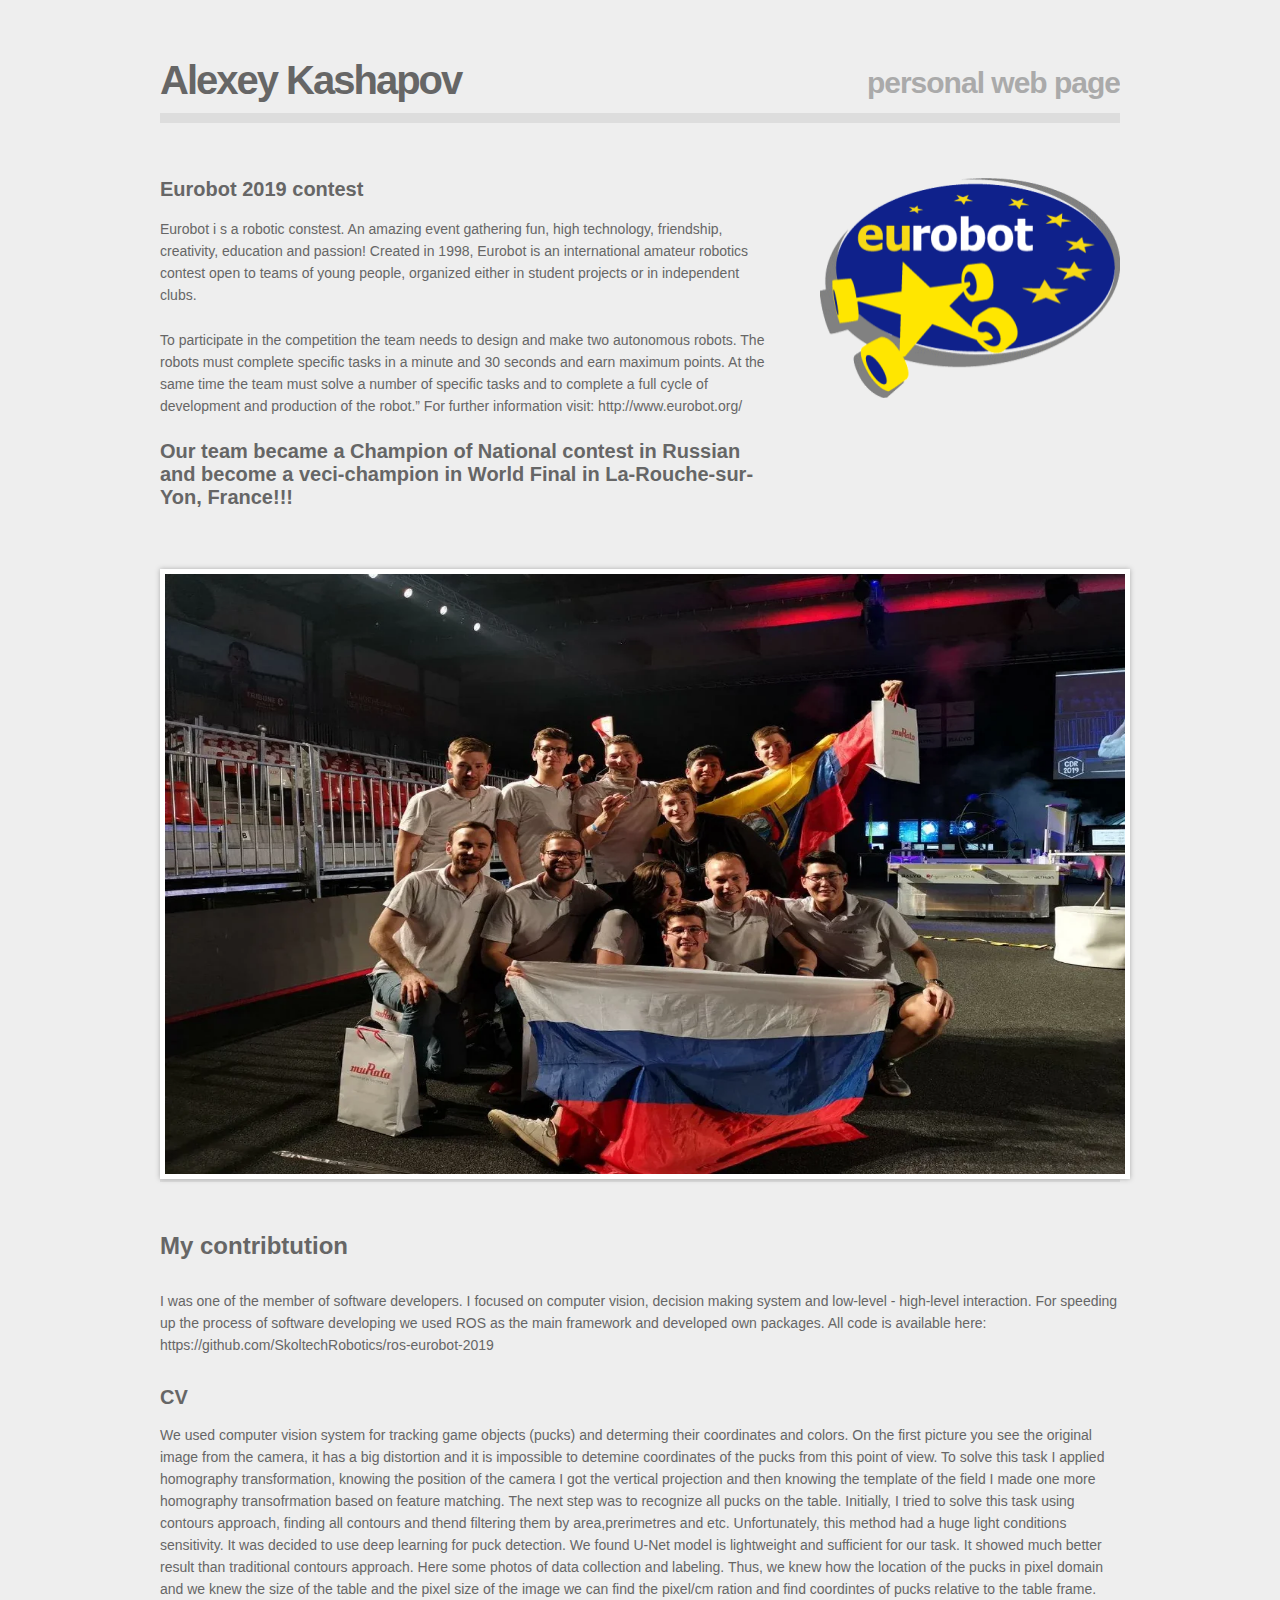
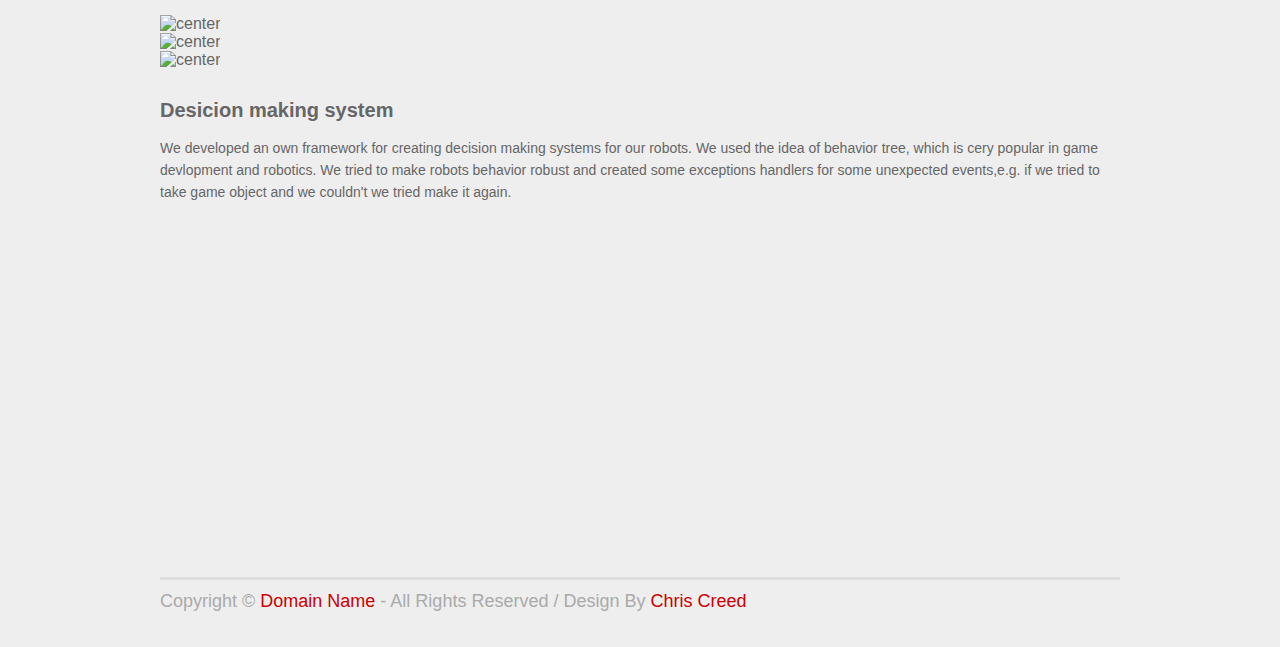
==== projects/eurobot2019.html @ 40fa57d3 "add new page" ====
<!DOCTYPE html>
<html lang="en">
<head>
<title>Alexey Kashapov</title>
<meta charset="utf-8">
<link type="text/css" rel="stylesheet" href="../styles/style.css" />
<!--[if IE 6]><link rel="stylesheet" href="styles/ie6.css" /><![endif]-->
<!--[if IE 7]><link rel="stylesheet" href="styles/ie7.css" /><![endif]-->
</head>
<body>
<div id="wrap">
  <div id="header">
    <h1>Alexey Kashapov </h1>
    <h2>personal web page</h2>
  </div>
  <div id="bio">
    <div id="about">


      <h3>Eurobot 2019 contest</h3>
      <p> Eurobot i s a robotic constest. An amazing event gathering fun, high technology, friendship, creativity, education and passion!
        Created in 1998, Eurobot is an international amateur robotics contest open to teams of young people, organized either in student projects or in independent clubs. </p>

      <p> To participate in the competition the team needs to design and make two autonomous robots.
        The robots must complete specific tasks in a minute and 30 seconds and earn maximum points.
        At the same time the team must solve a number of specific tasks and to complete a full cycle of development and production of the robot.”
        For further information visit: http://www.eurobot.org/ </p>

      <h4>Our team became a Champion of National contest in Russian and become a veci-champion in World Final in La-Rouche-sur-Yon, France!!!</h4>
    </div>
    <div id="contact-details">
      <div id="photo-eurobot-logo"> <img src="eurobot_images/eurobot_logo.png" alt="right" width="300" height="220" /> </div>
    </div>

      <div id="photo-eurobot-bg"> <img src="eurobot_images/team.jpg" alt="center" width="960" height="600" /> </div>


  </div>
  <div class="line"></div>
  <h3>My contribtution</h3>
  <p> I was one of the member of software developers. I focused on computer vision, decision making system and low-level - high-level interaction.
  For speeding up the process of software developing we used ROS as the main framework and developed own packages. All code is available here: https://github.com/SkoltechRobotics/ros-eurobot-2019 </p>

  <h4>CV</h4>
  <p>  We used computer vision system for tracking game objects (pucks) and determing their coordinates and colors. On the first picture you see the original image from the camera, it has a big distortion and it is impossible to detemine coordinates of the pucks from this point of view.
  To solve this task I applied homography transformation, knowing the position of the camera I got the vertical projection and then knowing the template of the field I made one more homography transofrmation based on feature matching.
The next step was to recognize all pucks on the table. Initially, I tried to solve this task using contours approach, finding all contours and thend filtering them by area,prerimetres and etc.
Unfortunately, this method had a huge light conditions sensitivity. It was decided to use deep learning for puck detection. We found U-Net model is lightweight and sufficient for our task. It showed much better result than traditional contours approach.
Here some photos of data collection and labeling.
Thus, we knew how the location of the pucks in pixel domain and we knew the size of the table and the pixel size of the image we can find the pixel/cm ration and find coordintes of pucks relative to the table frame.
</p>

      <div> <img src="eurobot_images/start_cv.jpg" alt="center" width="960" height="600" /> </div>
      <div> <img src="eurobot_images/final_cv.jpg" alt="center" width="960" height="600" /> </div>
      <div> <img src="eurobot_images/data_collecting.png" alt="center" width="960" height="600" /> </div>

  <h4>Desicion making system</h4>
    <p> We developed an own framework for creating decision making systems for our robots. We used the idea of behavior tree, which is cery popular in game devlopment and robotics.
      We tried to make robots behavior robust and created some exceptions handlers for some unexpected events,e.g. if we tried to take game object and we couldn't we tried make it again.   </p>

      <iframe width="560" height="315" src="https://www.youtube.com/embed/KmTBy0Jkyjc?start=3701" frameborder="0" allow="accelerometer; autoplay; encrypted-media; gyroscope; picture-in-picture" allowfullscreen></iframe>

  <div id="footer">
    <p>Copyright &copy; <a href="#">Domain Name</a> - All Rights Reserved / Design By <a target="_blank" href="http://www.chris-creed.com/">Chris Creed</a></p>
  </div>
</div>
</body>
</html>
---- styles/style.css ----
/*
Template Name: Hoshi
Description: A Single Page Portfolio HTML Template
Author: Chris Creed
URL: http://www.chris-creed.com
*/

@import "reset.css";
/* ----------- */
/* -- Tools -- */
/* ----------- */
.line {
	clear: both;
	height: 3px;
	background-color: #ddd;
	margin: 40px 0 50px 0;
}
/* -------------------- */
/* -- General Styles -- */
/* -------------------- */
#wrap {
	width: 960px;
	margin: 0 auto;
}
body {
	font-family: "Helvetica Neue", Helvetica, Arial, sans-serif;
	background-color: #eee;
	color: #666;
}
h1 {
	font-size: 38px;
	margin: 0 0 30px 0;
}
h2 {
	font-size: 34px;
	margin: 0 0 30px 0;
}
h3 {
	font-size: 24px;
	margin: 30px 0 30px 0;
}
h4 {
	font-size: 20px;
	margin: 30px 0 15px 0;
}
h5 {
	font-size: 18px;
	margin: 30px 0 5px 0;
}
p {
	font-size: 14px;
	line-height: 22px;
	margin: 0 0 15px 0;
}
a {
	text-decoration: none;
	color: #cc0000;
}
a:hover {
	color: #666;
}
/* ------------ */
/* -- Header -- */
/* ------------ */
#header {
	padding: 50px 0 10px 0;
	border-bottom: 10px #ddd solid;
	overflow: hidden;
}
#header h1 {
	float: left;
	font-size: 40px;
	font-weight: bold;
	letter-spacing: -2px;
	margin: 0;
}
#header h2 {
	float: right;
	font-size: 30px;
	color: #aaa;
	margin: 8px 0 0 0;
	letter-spacing: -1px;
}
/* --------- */
/* -- Bio -- */
/* --------- */
#bio {
	margin: 55px 0 40px 0;
}
#bio h3 {
	font-size: 20px;
	color: #666;
	margin: 0 0 17px 0;
}
#bio h4 {
	font-size: 20px;
	margin: 0 0 0 0;
}
#bio h4 span {
	color: #888;
}
#bio h5 {
	font-size: 16px;
	margin: 9px 0 0 0;
}
#bio p {
	line-height: 22px;
	margin: 0 0 23px 0;
}
#bio #about {
	float: left;
	width: 610px;
	margin: 0 0 60px 0;
}
#photo-bg {
	float: left;
	width: 180px;
	height: 180px;
	margin: 0 50px 0 0;
	-webkit-box-shadow: 0px 0 5px #aaa;
	-moz-box-shadow: 0px 0 5px #aaa;
	box-shadow: 0px 0 5px #aaa;
	background: #fff;
	padding: 5px;
}

#photo-eurobot-logo {
	float: right;
	width: 250px;
	height: 180px;
	margin: 0 50px 0 0;
}

#photo-eurobot-bg{
	float: left;
	width: 960px;
	height: 600px;
	margin: 0 50px 0 0;
	-webkit-box-shadow: 0px 0 5px #aaa;
	-moz-box-shadow: 0px 0 5px #aaa;
	box-shadow: 0px 0 5px #aaa;
	background: #fff;
	padding: 5px;
}

#bio #about .photo img {
	border: 1px #ccc solid;
	width: 180px;
	height: 180px;
}
#contact-details {
	float: right;
	width: 270px;
}
#contact-details h5 {
	color: #555;
}
#contact-details h5 span {
	color: #888;
}
/* ----------------------- */
/* -- Featured Projects -- */
/* ----------------------- */
#featured-projects {
	float: left;
	margin: 0 0 10px 0;
	width: 100%;
}
#featured-projects h3 {
	margin: 0 0 35px 0;
}
.project {
	float: left;
	width: 440px;
	height: 240px;
	padding: 5px;
	background: #fff;
	-webkit-box-shadow: 0px 0 5px #aaa;
	-moz-box-shadow: 0px 0 5px #aaa;
	box-shadow: 0px 0 5px #aaa;
	margin: 0 0 55px 0;
}
.project:hover {
	opacity: 0.7;
}
.last {
	float: right;
}
/* -------------- */
/* -- Services -- */
/* -------------- */
#services {
	overflow: hidden;
	padding: 0 0 0 0;
}
#services h3 {
	margin: 0 0 25px 0;
}
#services .service {
	float: left;
	margin: 0 0 0 60px;
}
#services .first {
	margin-left: 0;
}
#services img {
	float: left;
}
#services h4 {
	float: left;
	margin: 0px 0 10px 10px;
	font-size: 18px;
}
#services p {
	clear: both;
	width: 270px;
}
/* ------------------------ */
/* -- Additional Details -- */
/* ------------------------ */
#testimonials {
	width: 100%;
	overflow: hidden;
}
#testimonials h3 {
	margin: 0 0 25px 0;
}
#testimonials .testimonial {
	float: left;
	width: 455px;
	font-style: italic;
	margin: 0 0 30px 0;
}
#testimonials .testimonial .author-details {
	color: #222;
	margin: -10px 0 0 0;
	font-style: normal;
}
#testimonials .testimonial span {
	color: #888;
}
.last {
	float: right !important;
}
/* ------------ */
/* -- Footer -- */
/* ------------ */
#footer {
	clear: both;
	margin: 40px 0 35px 0;
	border-top: 3px #ddd solid;
}
#footer p {
	font-size: 18px;
	color: #aaa;
	margin-top: 10px;
}
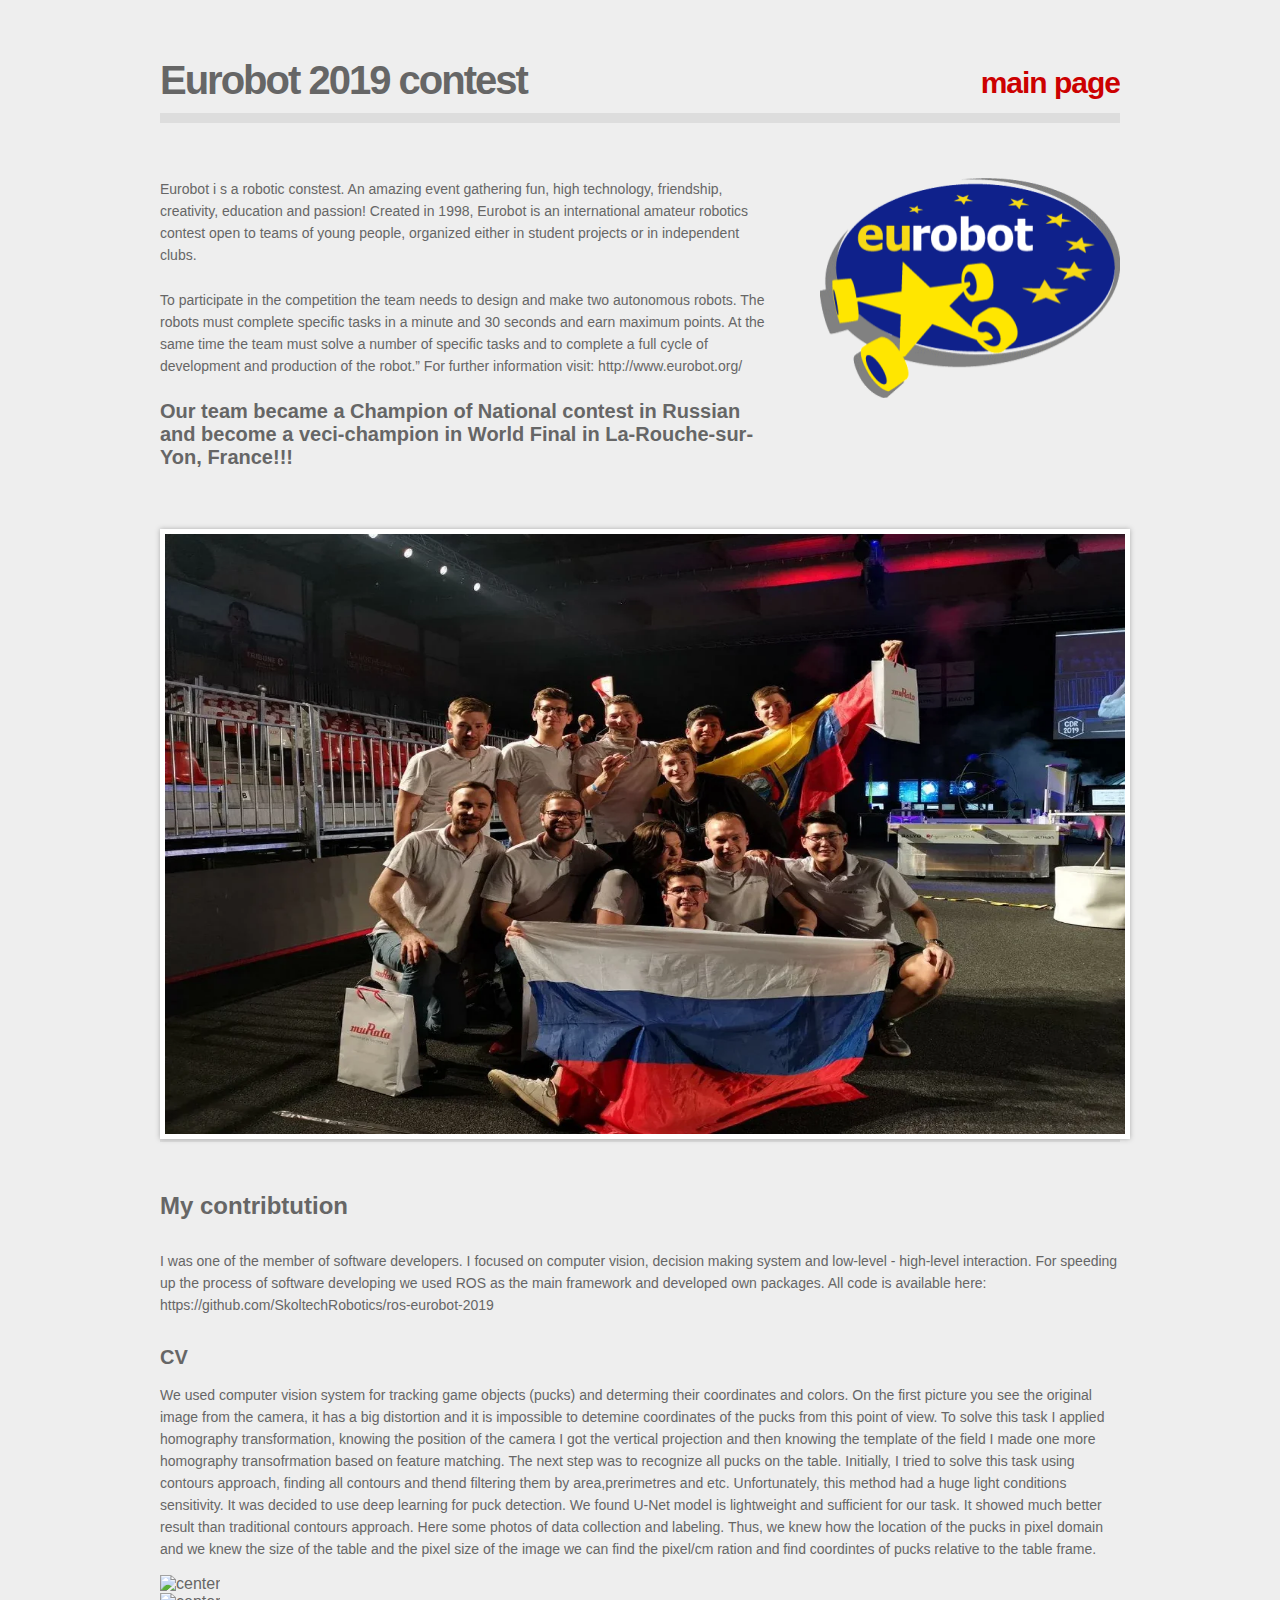
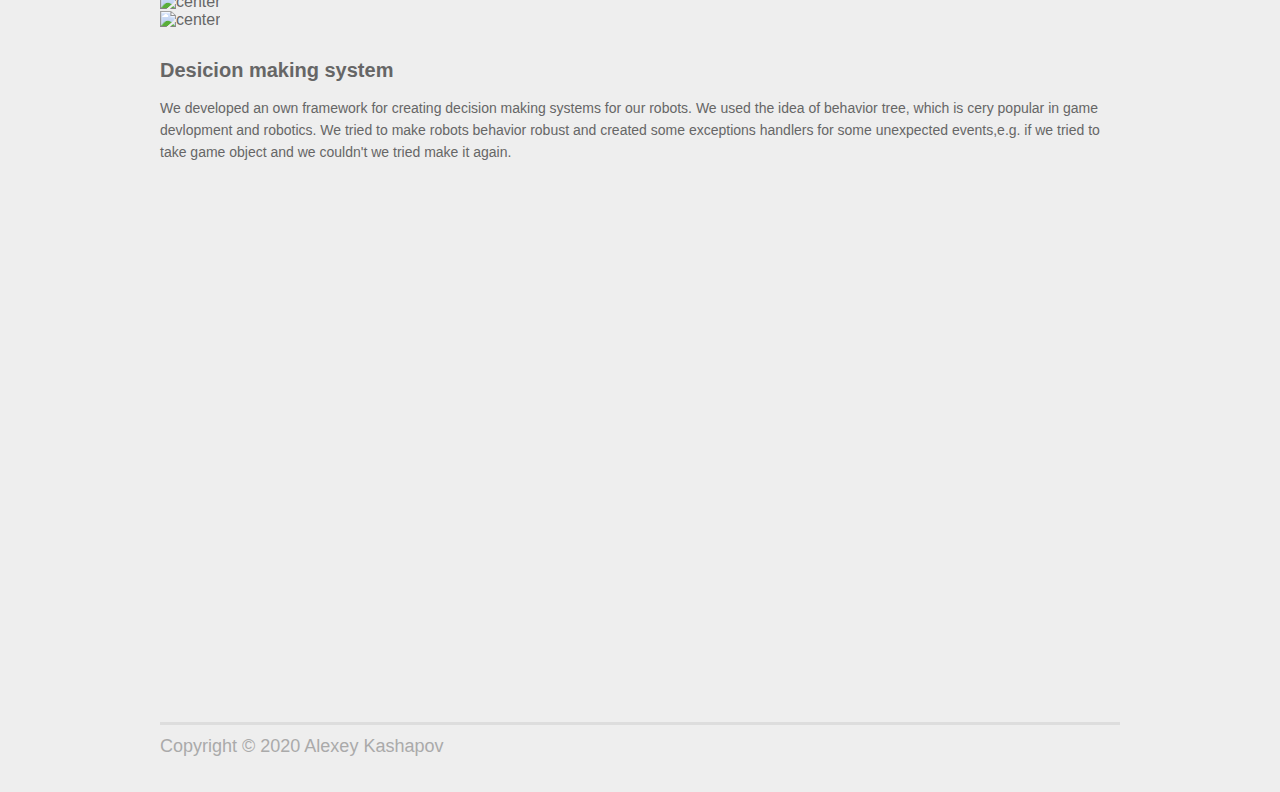
==== commit 923ed426: "prefinal version" ====
--- a/projects/eurobot2019.html
+++ b/projects/eurobot2019.html
@@ -10,14 +10,12 @@
 <body>
 <div id="wrap">
   <div id="header">
-    <h1>Alexey Kashapov </h1>
-    <h2>personal web page</h2>
+    <h1>Eurobot 2019 contest </h1>
+    <h2 ><a href="../index.html">main page </a></h2>
   </div>
   <div id="bio">
     <div id="about">
 
-
-      <h3>Eurobot 2019 contest</h3>
       <p> Eurobot i s a robotic constest. An amazing event gathering fun, high technology, friendship, creativity, education and passion!
         Created in 1998, Eurobot is an international amateur robotics contest open to teams of young people, organized either in student projects or in independent clubs. </p>
 
@@ -58,10 +56,10 @@
     <p> We developed an own framework for creating decision making systems for our robots. We used the idea of behavior tree, which is cery popular in game devlopment and robotics.
       We tried to make robots behavior robust and created some exceptions handlers for some unexpected events,e.g. if we tried to take game object and we couldn't we tried make it again.   </p>
 
-      <iframe width="560" height="315" src="https://www.youtube.com/embed/KmTBy0Jkyjc?start=3701" frameborder="0" allow="accelerometer; autoplay; encrypted-media; gyroscope; picture-in-picture" allowfullscreen></iframe>
+      <iframe width="960" height="500" src="https://www.youtube.com/embed/KmTBy0Jkyjc?start=3701" frameborder="0" allow="accelerometer; autoplay; encrypted-media; gyroscope; picture-in-picture" allowfullscreen></iframe>
 
   <div id="footer">
-    <p>Copyright &copy; <a href="#">Domain Name</a> - All Rights Reserved / Design By <a target="_blank" href="http://www.chris-creed.com/">Chris Creed</a></p>
+    <p>Copyright &copy; 2020 Alexey Kashapov</p>
   </div>
 </div>
 </body>
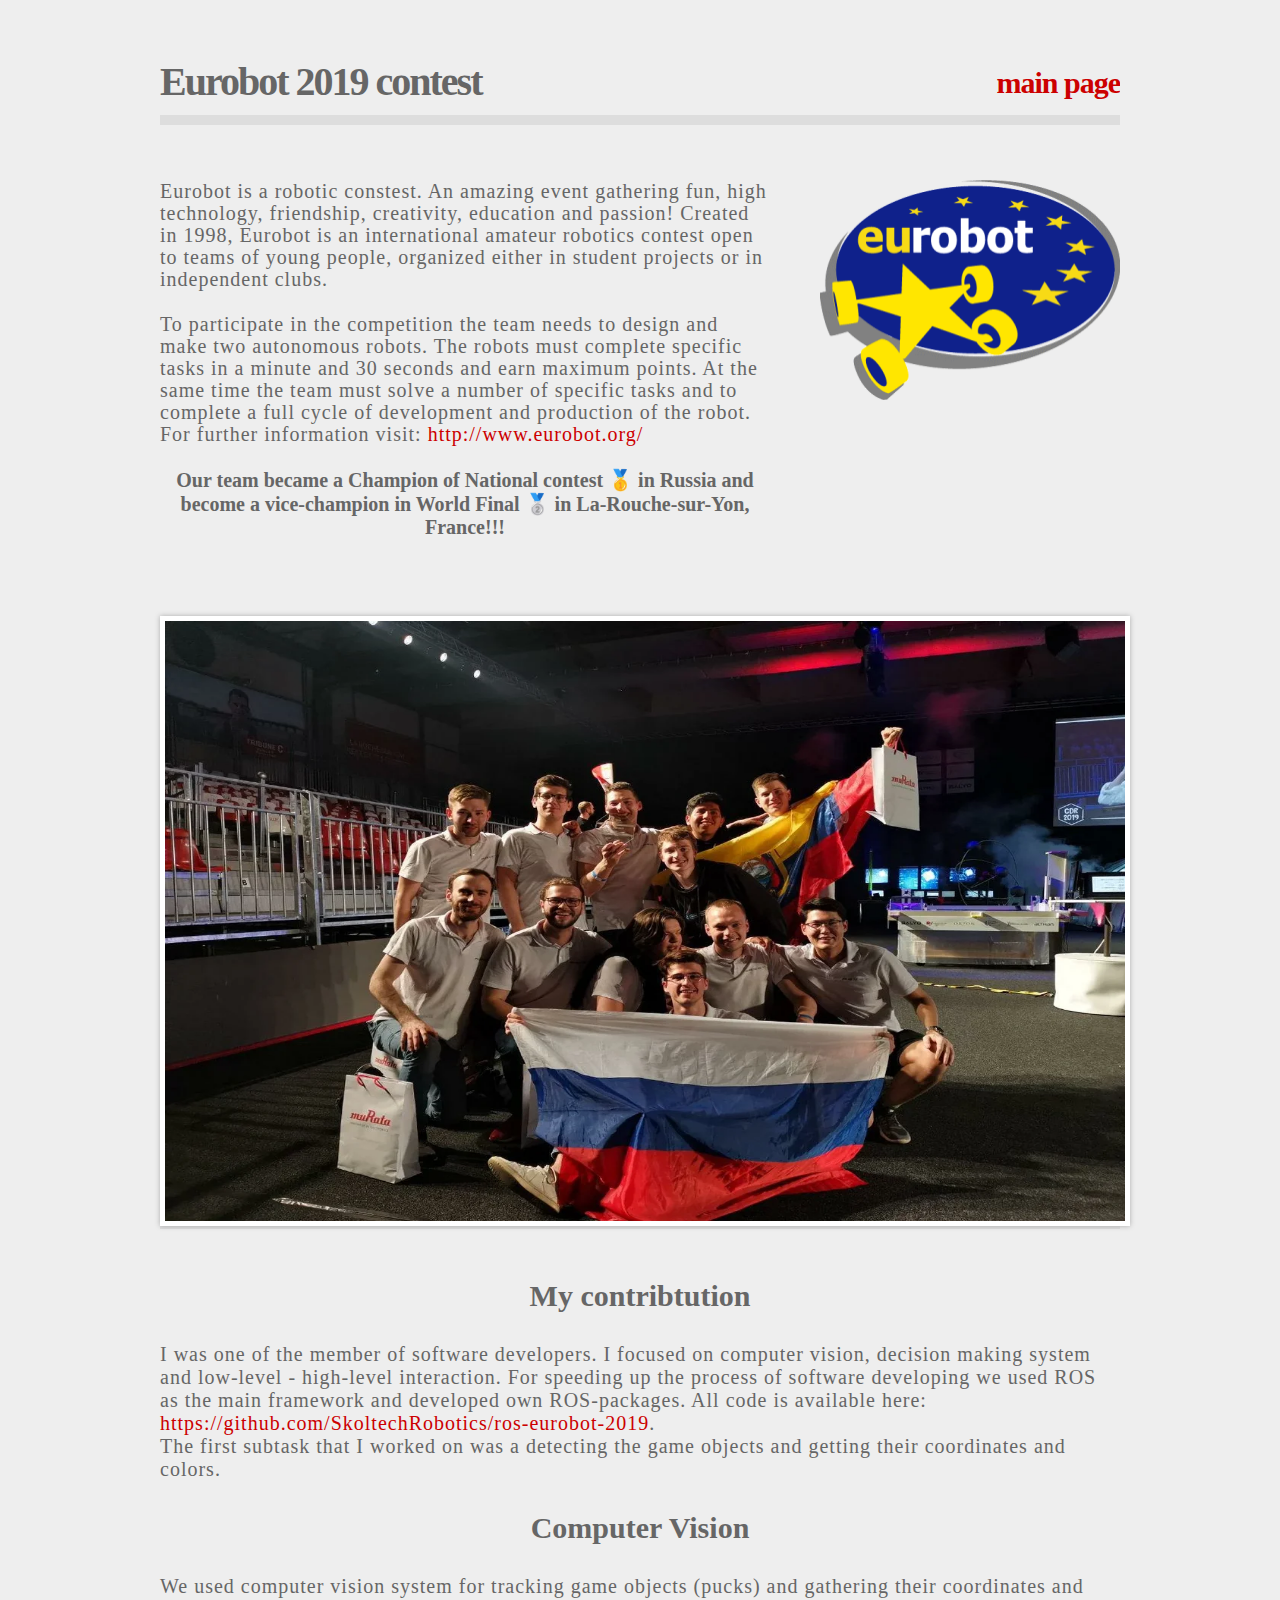
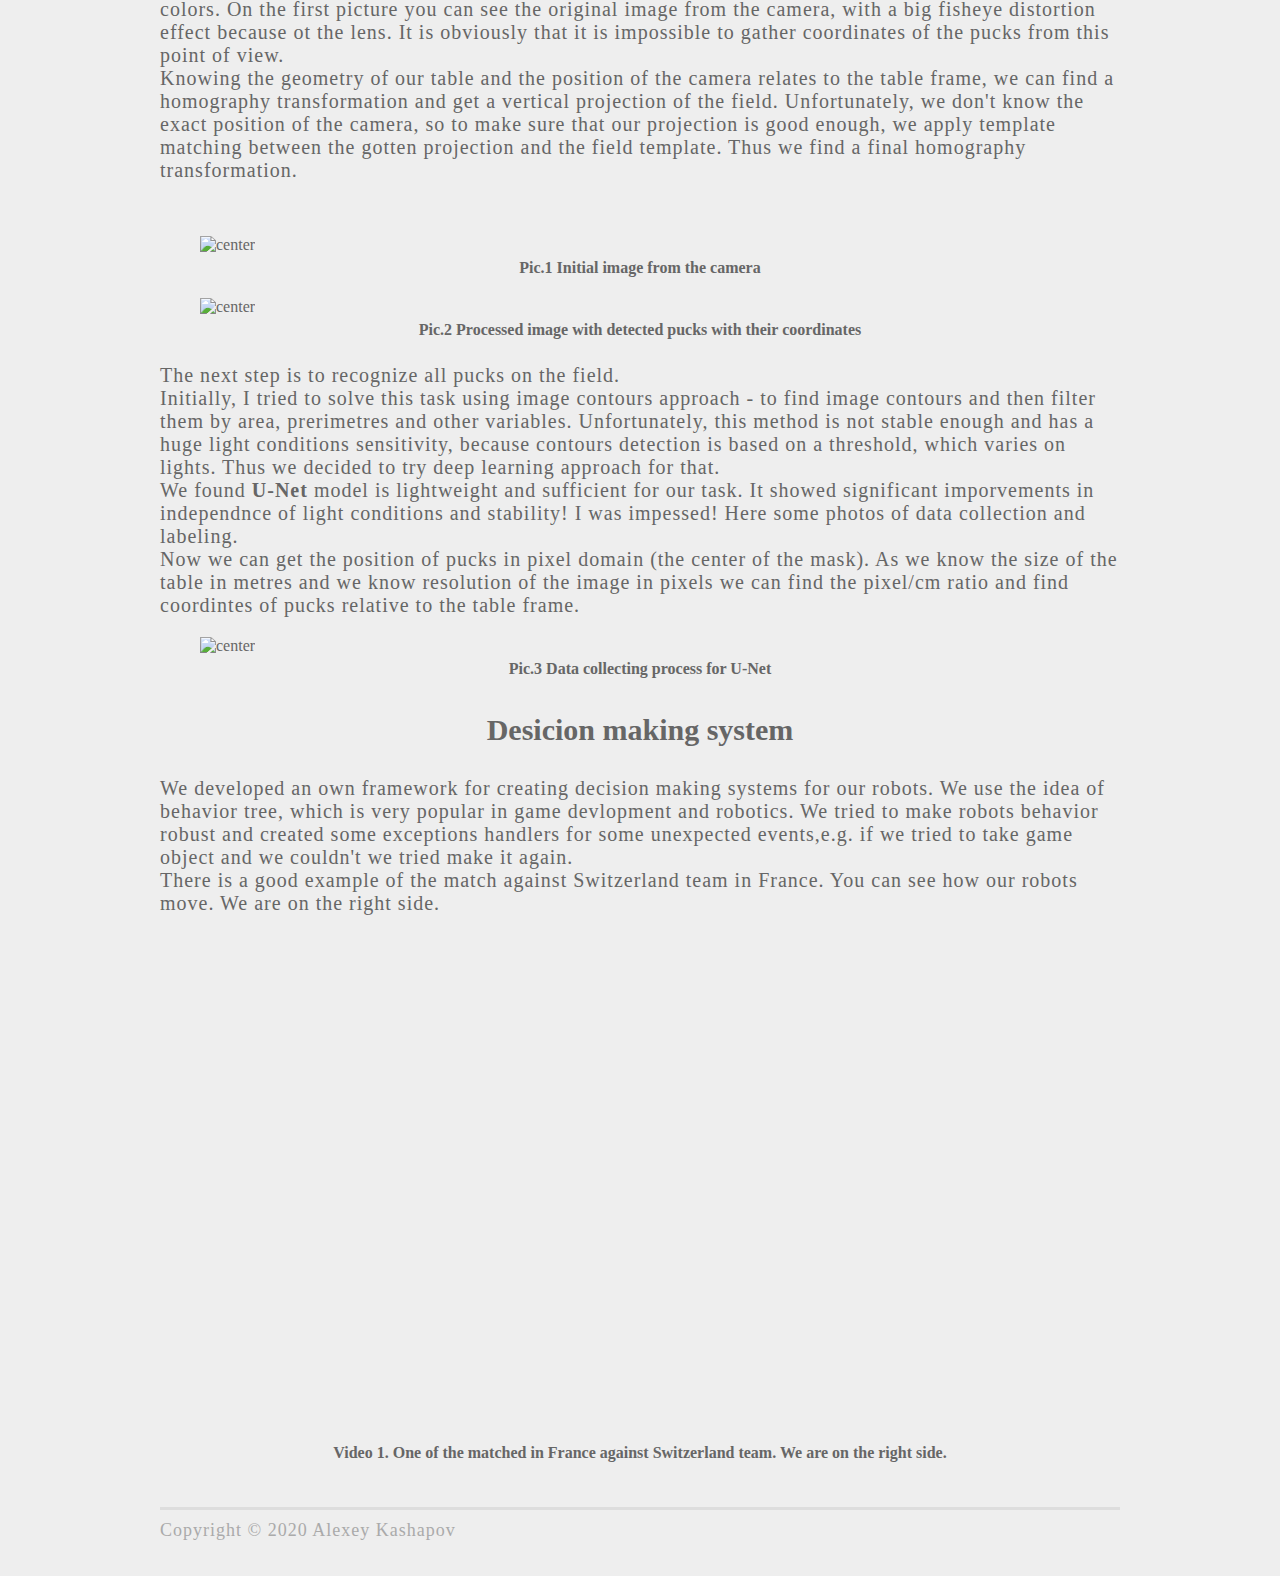
==== commit 099eb70e: "improve eurobot page" ====
--- a/projects/eurobot2019.html
+++ b/projects/eurobot2019.html
@@ -4,6 +4,7 @@
 <title>Alexey Kashapov</title>
 <meta charset="utf-8">
 <link type="text/css" rel="stylesheet" href="../styles/style.css" />
+<link type="text/css" rel="stylesheet" href="../styles/eurobot_styles.css" />
 <!--[if IE 6]><link rel="stylesheet" href="styles/ie6.css" /><![endif]-->
 <!--[if IE 7]><link rel="stylesheet" href="styles/ie7.css" /><![endif]-->
 </head>
@@ -16,15 +17,16 @@
   <div id="bio">
     <div id="about">
 
-      <p> Eurobot i s a robotic constest. An amazing event gathering fun, high technology, friendship, creativity, education and passion!
+      <p> Eurobot is a robotic constest. An amazing event gathering fun, high technology, friendship, creativity, education and passion!
         Created in 1998, Eurobot is an international amateur robotics contest open to teams of young people, organized either in student projects or in independent clubs. </p>
 
       <p> To participate in the competition the team needs to design and make two autonomous robots.
         The robots must complete specific tasks in a minute and 30 seconds and earn maximum points.
-        At the same time the team must solve a number of specific tasks and to complete a full cycle of development and production of the robot.”
-        For further information visit: http://www.eurobot.org/ </p>
+        At the same time the team must solve a number of specific tasks and to complete a full cycle of development and production of the robot.
+        For further information visit: <a href="http://www.eurobot.org/" > http://www.eurobot.org/ </a> </p>
 
-      <h4>Our team became a Champion of National contest in Russian and become a veci-champion in World Final in La-Rouche-sur-Yon, France!!!</h4>
+
+    <b>  <h3 align="center">Our team became a Champion of National contest &#129351; in Russia and become a vice-champion in World Final &#129352; in La-Rouche-sur-Yon, France!!!</h3> </b>
     </div>
     <div id="contact-details">
       <div id="photo-eurobot-logo"> <img src="eurobot_images/eurobot_logo.png" alt="right" width="300" height="220" /> </div>
@@ -35,28 +37,55 @@
 
   </div>
   <div class="line"></div>
-  <h3>My contribtution</h3>
+  <h3 align="center">My contribtution</h3>
   <p> I was one of the member of software developers. I focused on computer vision, decision making system and low-level - high-level interaction.
-  For speeding up the process of software developing we used ROS as the main framework and developed own packages. All code is available here: https://github.com/SkoltechRobotics/ros-eurobot-2019 </p>
-
-  <h4>CV</h4>
-  <p>  We used computer vision system for tracking game objects (pucks) and determing their coordinates and colors. On the first picture you see the original image from the camera, it has a big distortion and it is impossible to detemine coordinates of the pucks from this point of view.
-  To solve this task I applied homography transformation, knowing the position of the camera I got the vertical projection and then knowing the template of the field I made one more homography transofrmation based on feature matching.
-The next step was to recognize all pucks on the table. Initially, I tried to solve this task using contours approach, finding all contours and thend filtering them by area,prerimetres and etc.
-Unfortunately, this method had a huge light conditions sensitivity. It was decided to use deep learning for puck detection. We found U-Net model is lightweight and sufficient for our task. It showed much better result than traditional contours approach.
-Here some photos of data collection and labeling.
-Thus, we knew how the location of the pucks in pixel domain and we knew the size of the table and the pixel size of the image we can find the pixel/cm ration and find coordintes of pucks relative to the table frame.
+  For speeding up the process of software developing we used ROS as the main framework and developed own ROS-packages. All code is available here: <a href="https://github.com/SkoltechRobotics/ros-eurobot-2019"> https://github.com/SkoltechRobotics/ros-eurobot-2019</a>.
+<br>The first subtask that I worked on was a detecting the game objects and getting their coordinates and colors.
 </p>
 
-      <div> <img src="eurobot_images/start_cv.jpg" alt="center" width="960" height="600" /> </div>
-      <div> <img src="eurobot_images/final_cv.jpg" alt="center" width="960" height="600" /> </div>
-      <div> <img src="eurobot_images/data_collecting.png" alt="center" width="960" height="600" /> </div>
+  <h3 align="center">Computer Vision </h3>
+  <p>  We used computer vision system for tracking game objects (pucks) and gathering their coordinates and colors. On the first picture you can see the original image from the camera, with a big fisheye distortion effect because ot the lens. It is obviously that it is impossible to gather coordinates of the pucks from this point of view.
+<br>
+Knowing the geometry of our table and the position of the camera relates to the table frame, we can find a homography transformation and get a vertical projection of the field. Unfortunately, we don't know the exact position of the camera, so to make sure that our projection is good enough, we apply template matching between the gotten projection and the field template.
+Thus we find a final homography transformation.
+</p>
+<br>
+<figure>
+  <img src="eurobot_images/start_cv.jpg" alt="center" width="900" height="700" />
+  <figcaption>Pic.1 Initial image from the camera</figcaption>
+</figure>
+<figure>
+  <img src="eurobot_images/final_cv.jpg" alt="center" width="900" height="700" />
+  <figcaption>Pic.2 Processed image with detected pucks with their coordinates</figcaption>
+</figure>
 
-  <h4>Desicion making system</h4>
-    <p> We developed an own framework for creating decision making systems for our robots. We used the idea of behavior tree, which is cery popular in game devlopment and robotics.
-      We tried to make robots behavior robust and created some exceptions handlers for some unexpected events,e.g. if we tried to take game object and we couldn't we tried make it again.   </p>
+<p>
+The next step is to recognize all pucks on the field.
+<br>Initially, I tried to solve this task using image contours approach - to find image contours and then filter them by area, prerimetres and other variables.
+Unfortunately, this method is not stable enough and has a huge light conditions sensitivity, because contours detection is based on a threshold, which varies on lights. Thus we decided to try deep learning approach for that. <br>
+We found <b>U-Net</b> model is lightweight and sufficient for our task. It showed significant imporvements in independnce of light conditions and stability! I was impessed!
+Here some photos of data collection and labeling.
+<br>
+Now we can get the position of pucks in pixel domain (the center of the mask). As we know the size of the table in metres and we know resolution of the image in pixels we can find the pixel/cm ratio and find coordintes of pucks relative to the table frame.
+</p>
 
-      <iframe width="960" height="500" src="https://www.youtube.com/embed/KmTBy0Jkyjc?start=3701" frameborder="0" allow="accelerometer; autoplay; encrypted-media; gyroscope; picture-in-picture" allowfullscreen></iframe>
+<figure>
+  <img src="eurobot_images/data_collecting.png" alt="center" width="900" height="700" />
+  <figcaption>Pic.3 Data collecting process for U-Net</figcaption>
+</figure>
+
+  <h3 align="center">Desicion making system </h3>
+    <p> We developed an own framework for creating decision making systems for our robots. We use the idea of behavior tree, which is very popular in game devlopment and robotics.
+      We tried to make robots behavior robust and created some exceptions handlers for some unexpected events,e.g. if we tried to take game object and we couldn't we tried make it again.
+    <br>
+    There is a good example of the match against Switzerland team in France. You can see how our robots move. We are on the right side.
+  </p>
+
+  <figure>
+<iframe width="960" height="500" src="https://www.youtube.com/embed/KmTBy0Jkyjc?start=3701" frameborder="0" allow="accelerometer; autoplay; encrypted-media; gyroscope; picture-in-picture" allowfullscreen></iframe>
+    <figcaption>Video 1. One of the matched in France against Switzerland team. We are on the right side. </figcaption>
+  </figure>
+
 
   <div id="footer">
     <p>Copyright &copy; 2020 Alexey Kashapov</p>
--- a/styles/style.css
+++ b/styles/style.css
@@ -23,10 +23,11 @@
 	margin: 0 auto;
 }
 body {
-	font-family: "Helvetica Neue", Helvetica, Arial, sans-serif;
+	font-family: "Gill Sans";
 	background-color: #eee;
 	color: #666;
-}
+}ты
+
 h1 {
 	font-size: 38px;
 	margin: 0 0 30px 0;
@@ -36,7 +37,7 @@
 	margin: 0 0 30px 0;
 }
 h3 {
-	font-size: 24px;
+	font-size: 30px;
 	margin: 30px 0 30px 0;
 }
 h4 {
@@ -47,10 +48,13 @@
 	font-size: 18px;
 	margin: 30px 0 5px 0;
 }
+h6 {
+	font-size: 24px;
+	margin: 15px 0 5px 0;
+}
 p {
-	font-size: 14px;
-	line-height: 22px;
-	margin: 0 0 15px 0;
+	font-size: 20px;
+	letter-spacing: 1px;
 }
 a {
 	text-decoration: none;
@@ -114,8 +118,8 @@
 }
 #photo-bg {
 	float: left;
-	width: 180px;
-	height: 180px;
+	width: 300px;
+	height: 300px;
 	margin: 0 50px 0 0;
 	-webkit-box-shadow: 0px 0 5px #aaa;
 	-moz-box-shadow: 0px 0 5px #aaa;
@@ -150,7 +154,7 @@
 }
 #contact-details {
 	float: right;
-	width: 270px;
+	width: 310px;
 }
 #contact-details h5 {
 	color: #555;
@@ -172,7 +176,7 @@
 .project {
 	float: left;
 	width: 440px;
-	height: 240px;
+	height: 300px;
 	padding: 5px;
 	background: #fff;
 	-webkit-box-shadow: 0px 0 5px #aaa;
--- a/styles/eurobot_styles.css
+++ b/styles/eurobot_styles.css
@@ -0,0 +1,16 @@
+#bio #warevision_about {
+	float: left;
+	width: 500px;
+	margin: 0 0 10px 0;
+}
+
+figcaption {
+    padding: 5px;
+    font-family: 'Cherry Swash', cursive;
+    font-size: 1em;
+    font-weight: 700;
+    border: none;
+    background: transparent;
+    word-wrap:normal;
+    text-align: center;
+  }
